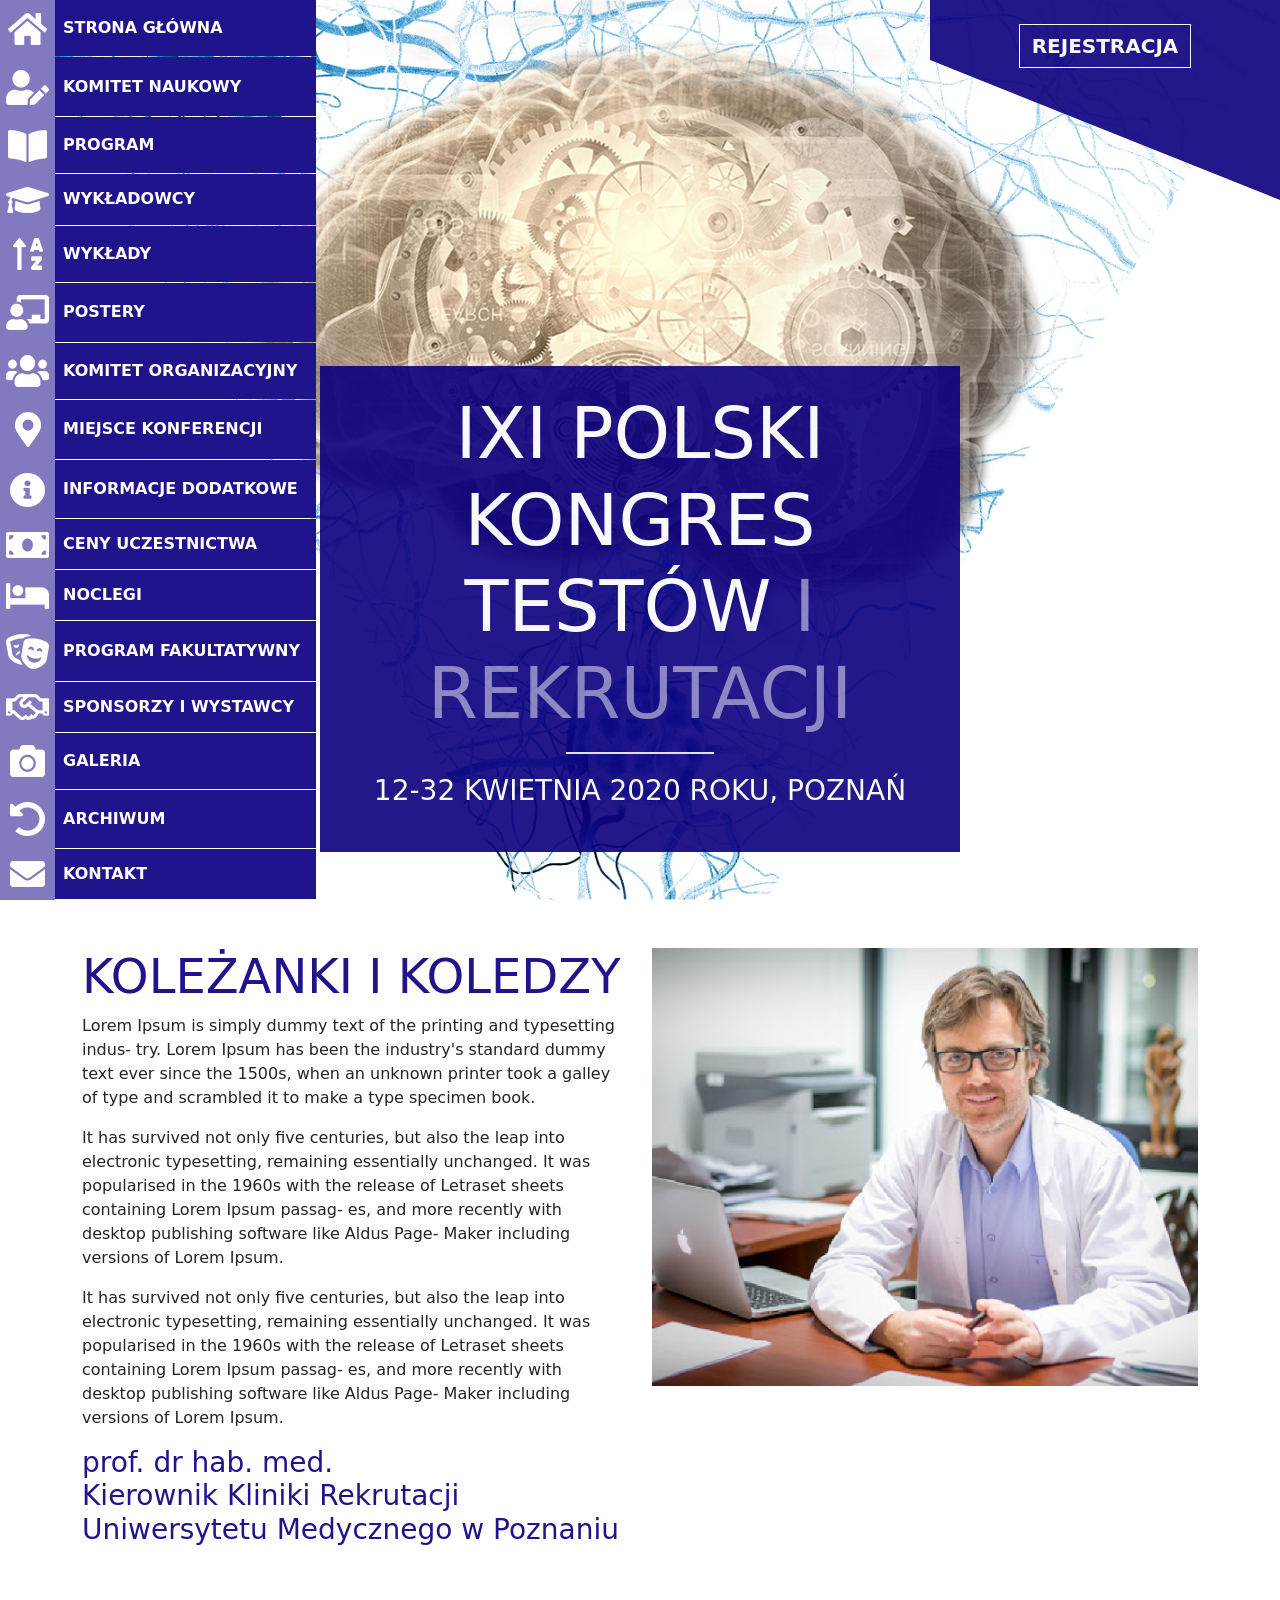
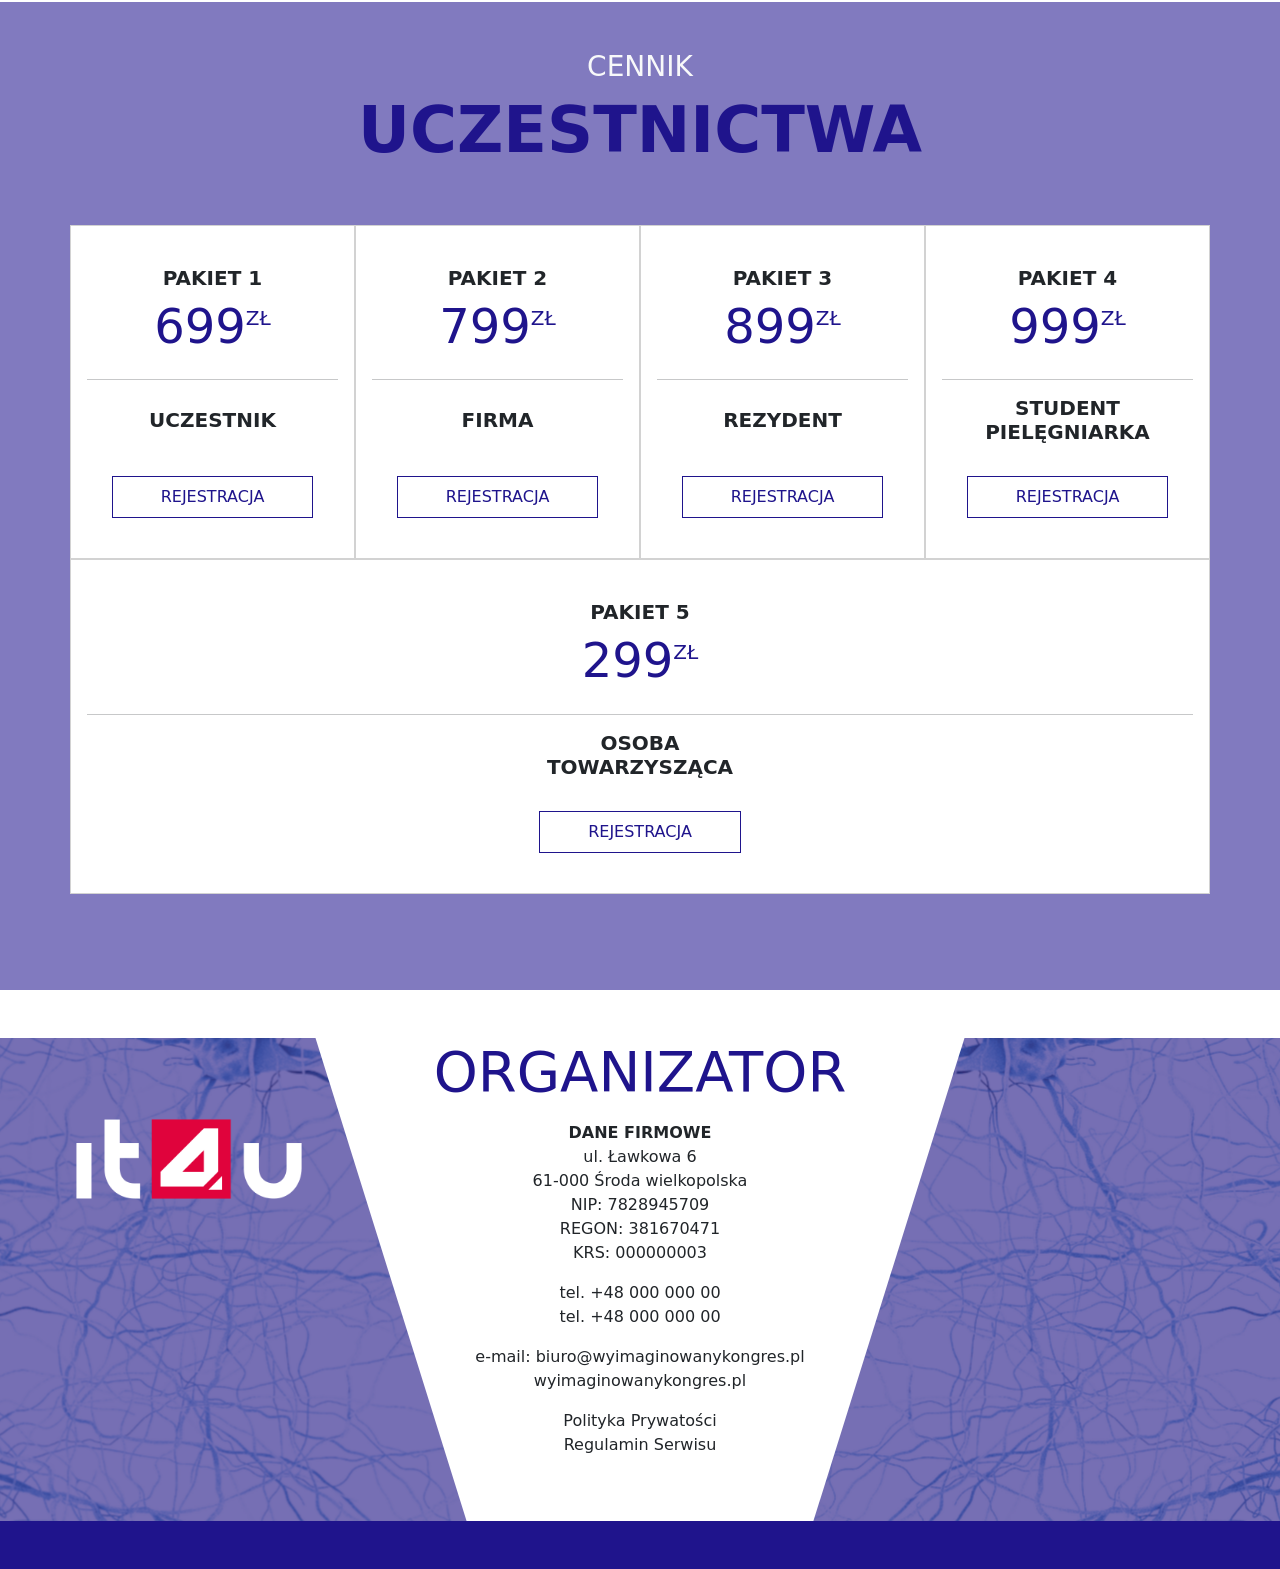
==== index.html @ a5c608f3 "Rename index file" ====
<!DOCTYPE html>
<html lang="en">

<head>
  <meta charset="UTF-8" />
  <title>Kongres Testów</title>
  <link href="https://cdn.jsdelivr.net/npm/bootstrap@5.3.2/dist/css/bootstrap.min.css" rel="stylesheet"
    integrity="sha384-T3c6CoIi6uLrA9TneNEoa7RxnatzjcDSCmG1MXxSR1GAsXEV/Dwwykc2MPK8M2HN" crossorigin="anonymous" />
  <script src="./imagesttps://cdn.jsdelivr.net/npm/bootstrap@5.3.2/dist/js/bootstrap.bundle.min.js"
    integrity="sha384-C6RzsynM9kWDrMNeT87bh95OGNyZPhcTNXj1NW7RuBCsyN/o0jlpcV8Qyq46cDfL"
    crossorigin="anonymous"></script>
  <link href="./customCss.css" rel="stylesheet" />
</head>

<body class="bg-white container-fluid p-0 m-0">
  <header class="custom-header-background position-relative min-vh-100 d-flex overflow-hidden">
    <div class="position-absolute w-100 h-100 d-flex justify-content-center">
      <img class="h-100" src="./images/header-brain-bg.png" />
    </div>
    <div class="
          position-absolute
          w-100
          h-100
          d-flex
          justify-content-center
          align-items-end
        ">
      <div class="
            custom-bg-primary-transparent
            text-center
            w-50
            p-4
            mb-5
            text-light
          ">
        <h1 class="fw-light display-2">
          IXI POLSKI KONGRES <br /><span class="fw-normal">TESTÓW <span class="opacity-50">I REKRUTACJI</span></span>
        </h1>
        <hr class="border opacity-100 w-25 ms-auto me-auto" />
        <p class="fs-3">12-32 KWIETNIA 2020 ROKU, POZNAŃ</p>
      </div>
    </div>
    <div class="
          position-absolute
          top-0
          end-0
          custom-bg-primary-transparent custom-register-section
          d-flex
          align-items-start
          justify-content-center
        ">
      <button type="button" class="btn btn-outline-light rounded-0 mt-4 fs-5">
        <b>REJESTRACJA</b>
      </button>
    </div>
    <nav class="navbar navbar-expand-lg navbar-light p-0">
      <ul class="list-group h-100">
        <button class="navbar-toggler custom-bg-secondary border-0 rounded-0" type="button" data-bs-toggle="collapse"
          style="width:55px; height:55px;" data-bs-target="#navbarNavDropdown" aria-expanded="false"
          aria-controls="collapseWidthExample">
          <span class="navbar-toggler-icon"></span>
        </button>
        <div class="collapse h-100 navbar-collapse" id="navbarNavDropdown">
          <div class=" d-flex h-100 flex-column">
            <li class="
            flex-grow-1
            p-0
            border-0
            list-group-item
            rounded-0
            bg-transparent
            d-flex
            flex-row
          ">
              <div class="
              p-1
              d-flex
              justify-content-center
              align-items-center
              custom-bg-secondary custom-nav-item-icon
            ">
                <img src="./images/home-icon.png" />
              </div>
              <div class="
              custom-nav-item
              text-white
              custom-bg-primary
              flex-grow-1
              d-flex
              align-items-center
              ps-2
              pe-3
            ">
                <strong><a class="text-decoration-none text-reset" href="#">STRONA GŁÓWNA</a></strong>
              </div>
            </li>
            <li class="
            flex-grow-1
            p-0
            border-0
            list-group-item
            rounded-0
            bg-transparent
            d-flex
            flex-row
          ">
              <div class="
              p-1
              d-flex
              justify-content-center
              align-items-center
              custom-bg-secondary custom-nav-item-icon
            ">
                <img src="./images/profile-icon.png" />
              </div>
              <div class="
              custom-nav-item
              text-white
              custom-bg-primary
              flex-grow-1
              d-flex
              align-items-center
              ps-2
              pe-3
            ">
                <strong><a class="text-decoration-none text-reset" href="#">KOMITET NAUKOWY</a></strong>
              </div>
            </li>
            <li class="
            flex-grow-1
            p-0
            border-0
            list-group-item
            rounded-0
            bg-transparent
            d-flex
            flex-row
          ">
              <div class="
              p-1
              d-flex
              justify-content-center
              align-items-center
              custom-bg-secondary custom-nav-item-icon
            ">
                <img src="./images/book-icon.png" />
              </div>
              <div class="
              custom-nav-item
              text-white
              custom-bg-primary
              flex-grow-1
              d-flex
              align-items-center
              ps-2
              pe-3
            ">
                <strong><a class="text-decoration-none text-reset" href="#">PROGRAM</a></strong>
              </div>
            </li>
            <li class="
            flex-grow-1
            p-0
            border-0
            list-group-item
            rounded-0
            bg-transparent
            d-flex
            flex-row
          ">
              <div class="
              p-1
              d-flex
              justify-content-center
              align-items-center
              custom-bg-secondary custom-nav-item-icon
            ">
                <img src="./images/education-icon.png" />
              </div>
              <div class="
              custom-nav-item
              text-white
              custom-bg-primary
              flex-grow-1
              d-flex
              align-items-center
              ps-2
              pe-3
            ">
                <strong><a class="text-decoration-none text-reset" href="#">WYKŁADOWCY</a></strong>
              </div>
            </li>
            <li class="
            flex-grow-1
            p-0
            border-0
            list-group-item
            rounded-0
            bg-transparent
            d-flex
            flex-row
          ">
              <div class="
              p-1
              d-flex
              justify-content-center
              align-items-center
              custom-bg-secondary custom-nav-item-icon
            ">
                <img src="./images/sort-icon.png" />
              </div>
              <div class="
              custom-nav-item
              text-white
              custom-bg-primary
              flex-grow-1
              d-flex
              align-items-center
              ps-2
              pe-3
            ">
                <strong><a class="text-decoration-none text-reset" href="#">WYKŁADY</a></strong>
              </div>
            </li>
            <li class="
            flex-grow-1
            p-0
            border-0
            list-group-item
            rounded-0
            bg-transparent
            d-flex
            flex-row
          ">
              <div class="
              p-1
              d-flex
              justify-content-center
              align-items-center
              custom-bg-secondary custom-nav-item-icon
            ">
                <img src="./images/chat-icon.png" />
              </div>
              <div class="
              custom-nav-item
              text-white
              custom-bg-primary
              flex-grow-1
              d-flex
              align-items-center
              ps-2
              pe-3
            ">
                <strong><a class="text-decoration-none text-reset" href="#">POSTERY</a></strong>
              </div>
            </li>
            <li class="
            flex-grow-1
            p-0
            border-0
            list-group-item
            rounded-0
            bg-transparent
            d-flex
            flex-row
          ">
              <div class="
              p-1
              d-flex
              justify-content-center
              align-items-center
              custom-bg-secondary custom-nav-item-icon
            ">
                <img src="./images/group-icon.png" />
              </div>
              <div class="
              custom-nav-item
              text-white
              custom-bg-primary
              flex-grow-1
              d-flex
              align-items-center
              ps-2
              pe-3
            ">
                <strong><a class="text-decoration-none text-reset" href="#">KOMITET ORGANIZACYJNY</a></strong>
              </div>
            </li>
            <li class="
            flex-grow-1
            p-0
            border-0
            list-group-item
            rounded-0
            bg-transparent
            d-flex
            flex-row
          ">
              <div class="
              p-1
              d-flex
              justify-content-center
              align-items-center
              custom-bg-secondary custom-nav-item-icon
            ">
                <img src="./images/location-icon.png" />
              </div>
              <div class="
              custom-nav-item
              text-white
              custom-bg-primary
              flex-grow-1
              d-flex
              align-items-center
              ps-2
              pe-3
            ">
                <strong><a class="text-decoration-none text-reset" href="#">MIEJSCE KONFERENCJI</a></strong>
              </div>
            </li>
            <li class="
            flex-grow-1
            p-0
            border-0
            list-group-item
            rounded-0
            bg-transparent
            d-flex
            flex-row
          ">
              <div class="
              p-1
              d-flex
              justify-content-center
              align-items-center
              custom-bg-secondary custom-nav-item-icon
            ">
                <img src="./images/info-icon.png" />
              </div>
              <div class="
              custom-nav-item
              text-white
              custom-bg-primary
              flex-grow-1
              d-flex
              align-items-center
              ps-2
              pe-3
            ">
                <strong><a class="text-decoration-none text-reset" href="#">INFORMACJE DODATKOWE</a></strong>
              </div>
            </li>
            <li class="
            flex-grow-1
            p-0
            border-0
            list-group-item
            rounded-0
            bg-transparent
            d-flex
            flex-row
          ">
              <div class="
              p-1
              d-flex
              justify-content-center
              align-items-center
              custom-bg-secondary custom-nav-item-icon
            ">
                <img src="./images/money-icon.png" />
              </div>
              <div class="
              custom-nav-item
              text-white
              custom-bg-primary
              flex-grow-1
              d-flex
              align-items-center
              ps-2
              pe-3
            ">
                <strong><a class="text-decoration-none text-reset" href="#">CENY UCZESTNICTWA</a></strong>
              </div>
            </li>
            <li class="
            flex-grow-1
            p-0
            border-0
            list-group-item
            rounded-0
            bg-transparent
            d-flex
            flex-row
          ">
              <div class="
              p-1
              d-flex
              justify-content-center
              align-items-center
              custom-bg-secondary custom-nav-item-icon
            ">
                <img src="./images/hotel-icon.png" />
              </div>
              <div class="
              custom-nav-item
              text-white
              custom-bg-primary
              flex-grow-1
              d-flex
              align-items-center
              ps-2
              pe-3
            ">
                <strong><a class="text-decoration-none text-reset" href="#">NOCLEGI</a></strong>
              </div>
            </li>
            <li class="
            flex-grow-1
            p-0
            border-0
            list-group-item
            rounded-0
            bg-transparent
            d-flex
            flex-row
          ">
              <div class="
              p-1
              d-flex
              justify-content-center
              align-items-center
              custom-bg-secondary custom-nav-item-icon
            ">
                <img src="./images/theater-icon.png" />
              </div>
              <div class="
              custom-nav-item
              text-white
              custom-bg-primary
              flex-grow-1
              d-flex
              align-items-center
              ps-2
              pe-3
            ">
                <strong><a class="text-decoration-none text-reset" href="#">PROGRAM FAKULTATYWNY</a></strong>
              </div>
            </li>
            <li class="
            flex-grow-1
            p-0
            border-0
            list-group-item
            rounded-0
            bg-transparent
            d-flex
            flex-row
          ">
              <div class="
              p-1
              d-flex
              justify-content-center
              align-items-center
              custom-bg-secondary custom-nav-item-icon
            ">
                <img src="./images/shake-icon.png" />
              </div>
              <div class="
              custom-nav-item
              text-white
              custom-bg-primary
              flex-grow-1
              d-flex
              align-items-center
              ps-2
              pe-3
            ">
                <strong><a class="text-decoration-none text-reset" href="#">SPONSORZY I WYSTAWCY</a></strong>
              </div>
            </li>
            <li class="
            flex-grow-1
            p-0
            border-0
            list-group-item
            rounded-0
            bg-transparent
            d-flex
            flex-row
          ">
              <div class="
              p-1
              d-flex
              justify-content-center
              align-items-center
              custom-bg-secondary custom-nav-item-icon
            ">
                <img src="./images/camera-icon.png" />
              </div>
              <div class="
              custom-nav-item
              text-white
              custom-bg-primary
              flex-grow-1
              d-flex
              align-items-center
              ps-2
              pe-3
            ">
                <strong><a class="text-decoration-none text-reset" href="#">GALERIA</a></strong>
              </div>
            </li>
            <li class="
            flex-grow-1
            p-0
            border-0
            list-group-item
            rounded-0
            bg-transparent
            d-flex
            flex-row
          ">
              <div class="
              p-1
              d-flex
              justify-content-center
              align-items-center
              custom-bg-secondary custom-nav-item-icon
            ">
                <img src="./images/back-icon.png" />
              </div>
              <div class="
              custom-nav-item
              text-white
              custom-bg-primary
              flex-grow-1
              d-flex
              align-items-center
              ps-2
              pe-3
            ">
                <strong><a class="text-decoration-none text-reset" href="#">ARCHIWUM</a></strong>
              </div>
            </li>
            <li class="
            flex-grow-1
            p-0
            border-0
            list-group-item
            rounded-0
            bg-transparent
            d-flex
            flex-row
          ">
              <div class="
              p-1
              d-flex
              justify-content-center
              align-items-center
              custom-bg-secondary custom-nav-item-icon
            ">
                <img src="./images/mail-icon.png" />
              </div>
              <div class="
              custom-nav-item
              text-white
              custom-bg-primary
              flex-grow-1
              d-flex
              align-items-center
              ps-2
              pe-3
            ">
                <strong><a class="text-decoration-none text-reset" href="#">KONTAKT</a></strong>
              </div>
            </li>
          </div>
        </div>
      </ul>
    </nav>
  </header>
  <div class="container mt-5">
    <div class="row">
      <diV class="col">
        <h2 class="fw-light display-5 custom-text-primary">KOLEŻANKI I KOLEDZY</h2>
        <p>
          Lorem Ipsum is simply dummy text of the printing and typesetting indus- try. Lorem Ipsum has been the
          industry's standard dummy text ever since the 1500s, when an unknown printer took a galley of type and
          scrambled it to make a type specimen book.
        </p>
        <p>
          It has survived not only five centuries, but also the leap into electronic typesetting, remaining essentially
          unchanged. It was popularised in the 1960s with the release of Letraset sheets containing Lorem Ipsum passag-
          es, and more recently with desktop publishing software like Aldus Page- Maker including versions of Lorem
          Ipsum.
        </p>
        <p>
          It has survived not only five centuries, but also the leap into electronic typesetting, remaining essentially
          unchanged. It was popularised in the 1960s with the release of Letraset sheets containing Lorem Ipsum passag-
          es, and more recently with desktop publishing software like Aldus Page- Maker including versions of Lorem
          Ipsum.
        </p>
        <h3 class="fw-light custom-text-primary">prof. dr hab. med. <br>Kierownik Kliniki Rekrutacji <br>Uniwersytetu
          Medycznego w Poznaniu</h3>
      </diV>
      <div class="col">
        <img class="w-100" src="./images/dr-image.png"></img>
      </div>
    </div>
  </div>
  <div class="mt-5 pb-5 custom-bg-secondary text-center text-light">
    <div class="pt-5">
      <h3>CENNIK</h5>
        <h3 class="custom-text-primary display-3 fw-bold text-center">UCZESTNICTWA</h3>
        <div class="container mt-5 pb-5">
          <div class="row pt-2">
            <div class="col p-0">
              <div class="card rounded-0 h-100 pb-4 pt-4">
                <div class="card-body d-flex flex-column h-100">
                  <h5 class="card-title fw-bold">PAKIET 1</h5>
                  <h5 class="card-title custom-text-primary d-flex justify-content-center"><span
                      class="display-5">699</span><span class="lh-lg">ZŁ</span></h5>
                  <hr>
                  <div class="d-flex flex-column flex-grow-1 align-items-center">
                    <h5 class="card-title fw-bold h-100 d-flex align-items-center">UCZESTNIK</h5>
                    <button type="button"
                      class="btn custom-price-register-buttom rounded-0 mt-4 pt-2 pb-2 ps-5 pe-5 fw-light">
                      <b>REJESTRACJA</b>
                    </button>
                  </div>
                </div>
              </div>
            </div>
            <div class="col p-0">
              <div class="card rounded-0 h-100 pb-4 pt-4">
                <div class="card-body d-flex flex-column h-100">
                  <h5 class="card-title fw-bold">PAKIET 2</h5>
                  <h5 class="card-title custom-text-primary d-flex justify-content-center"><span
                      class="display-5">799</span><span class="lh-lg">ZŁ</span></h5>
                  <hr>
                  <div class="d-flex flex-column flex-grow-1 align-items-center">
                    <h5 class="card-title fw-bold h-100 d-flex align-items-center">FIRMA</h5>
                    <button type="button"
                      class="btn custom-price-register-buttom rounded-0 mt-4 pt-2 pb-2 ps-5 pe-5 fw-light">
                      <b>REJESTRACJA</b>
                    </button>
                  </div>
                </div>
              </div>
            </div>
            <div class="col p-0">
              <div class="card rounded-0 h-100 pb-4 pt-4">
                <div class="card-body d-flex flex-column h-100">
                  <h5 class="card-title fw-bold">PAKIET 3</h5>
                  <h5 class="card-title custom-text-primary d-flex justify-content-center"><span
                      class="display-5">899</span><span class="lh-lg">ZŁ</span></h5>
                  <hr>
                  <div class="d-flex flex-column flex-grow-1 align-items-center">
                    <h5 class="card-title fw-bold h-100 d-flex align-items-center">REZYDENT</h5>
                    <button type="button"
                      class="btn custom-price-register-buttom rounded-0 mt-4 pt-2 pb-2 ps-5 pe-5 fw-light">
                      <b>REJESTRACJA</b>
                    </button>
                  </div>
                </div>
              </div>
            </div>
            <div class="col p-0">
              <div class="card rounded-0 h-100 pb-4 pt-4">
                <div class="card-body d-flex flex-column h-100">
                  <h5 class="card-title fw-bold">PAKIET 4</h5>
                  <h5 class="card-title custom-text-primary d-flex justify-content-center"><span
                      class="display-5">999</span><span class="lh-lg">ZŁ</span></h5>
                  <hr>
                  <div class="d-flex flex-column flex-grow-1 align-items-center">
                    <h5 class="card-title fw-bold h-100 d-flex align-items-center">STUDENT<br>PIELĘGNIARKA</h5>
                    <button type="button"
                      class="btn custom-price-register-buttom rounded-0 mt-4 pt-2 pb-2 ps-5 pe-5 fw-light">
                      <b>REJESTRACJA</b>
                    </button>
                  </div>
                </div>
              </div>
            </div>
            <div class="col p-0">
              <div class="card rounded-0 h-100 pb-4 pt-4">
                <div class="card-body d-flex flex-column h-100">
                  <h5 class="card-title fw-bold">PAKIET 5</h5>
                  <h5 class="card-title custom-text-primary d-flex justify-content-center"><span
                      class="display-5">299</span><span class="lh-lg">ZŁ</span></h5>
                  <hr>
                  <div class="d-flex flex-column flex-grow-1 align-items-center">
                    <h5 class="card-title fw-bold h-100 d-flex align-items-center">OSOBA<br>TOWARZYSZĄCA</h5>
                    <button type="button"
                      class="btn custom-price-register-buttom rounded-0 mt-4 pt-2 pb-2 ps-5 pe-5 fw-light">
                      <b>REJESTRACJA</b>
                    </button>
                  </div>
                </div>
              </div>
            </div>
          </div>
        </div>
    </div>
  </div>
  <footer class="custom-footer-background mt-5 overflow-hidden">
    <div class="row custom-bg-secondary-transparent">
      <div class="col-2 col-md-3">
        <div class="h-50 d-flex justify-content-end">
          <img class="align-self-center w-75" src="./images/footer_logo.png" />
        </div>
      </div>
      <div
        class="col-8 col-md-6 d-flex flex-column text-center align-items-center bg-white custom-footer-clipped-bg pb-5">
        <div class="container w-75">
          <h3 class="custom-text-primary fw-normal display-4 pb-2">ORGANIZATOR</h3>
          <p>
            <strong>DANE FIRMOWE</strong><br>ul. Ławkowa 6<br>61-000 Środa wielkopolska<br>NIP: 7828945709<br>REGON:
            381670471<br>KRS:
            000000003
          </p>
          <p>
            <a class="text-decoration-none text-reset" href="tel:+48 000 000 00">tel. +48 000 000 00</a><br><a
              class="text-decoration-none text-reset" href="tel:+48 000 000 00">tel. +48 000 000 00</a>
          </p>
          <p>
            e-mail: <a class="text-decoration-none text-reset"
              href="mailto:biuro@wyimaginowanykongres.pl">biuro@wyimaginowanykongres.pl</a><br><a
              class="text-decoration-none text-reset" href="mailto:wyimaginowanykongres.pl">wyimaginowanykongres.pl</a>
          </p>
          <p>
            <a class="text-decoration-none text-reset" href="#">Polityka Prywatości</a><br><a
              class="text-decoration-none text-reset" href="#">Regulamin Serwisu</a>
          </p>
        </div>
      </div>
    </div>
    <div class="custom-bg-primary pt-5"></div>

  </footer>
</body>

</html>
---- customCss.css ----
.custom-bg-primary {
  background-color: #1f148c;
}

.custom-bg-primary-transparent {
  background-color: #0d007ee7;
}

.custom-bg-secondary {
  background-color: #817abf;
}

.custom-bg-secondary-transparent {
  background-color: rgba(60, 50, 148, 0.699)
}

.custom-header-background {
  background: url(./images/header-background.png) no-repeat 15% / cover;
}

.custom-footer-background {
  background: url(./images/footer_bg.png) center, #0d007ee7;
}

.custom-text-primary {
  color: #1f148c;
}

.custom-text-secondary {
  color: #817abf;
}

.custom-nav-item {
  margin-bottom: 1px;
}

.custom-nav-item-icon {
  width: 55px;
}

.custom-register-section {
  height: 200px;
  width: 350px;
  clip-path: polygon(0 0, 100% 0, 100% 100%, 0 30%);
}

.custom-price-register-buttom {
  border: 1px solid #1f148c;
  color: #1f148c;
}

.custom-price-register-buttom:hover {
  background-color: #1f148c;
  color: white;
}

.custom-footer-clipped-bg {
  clip-path: polygon(0% -1%, 100% -1%, 65% 150%, 35% 150%);
}
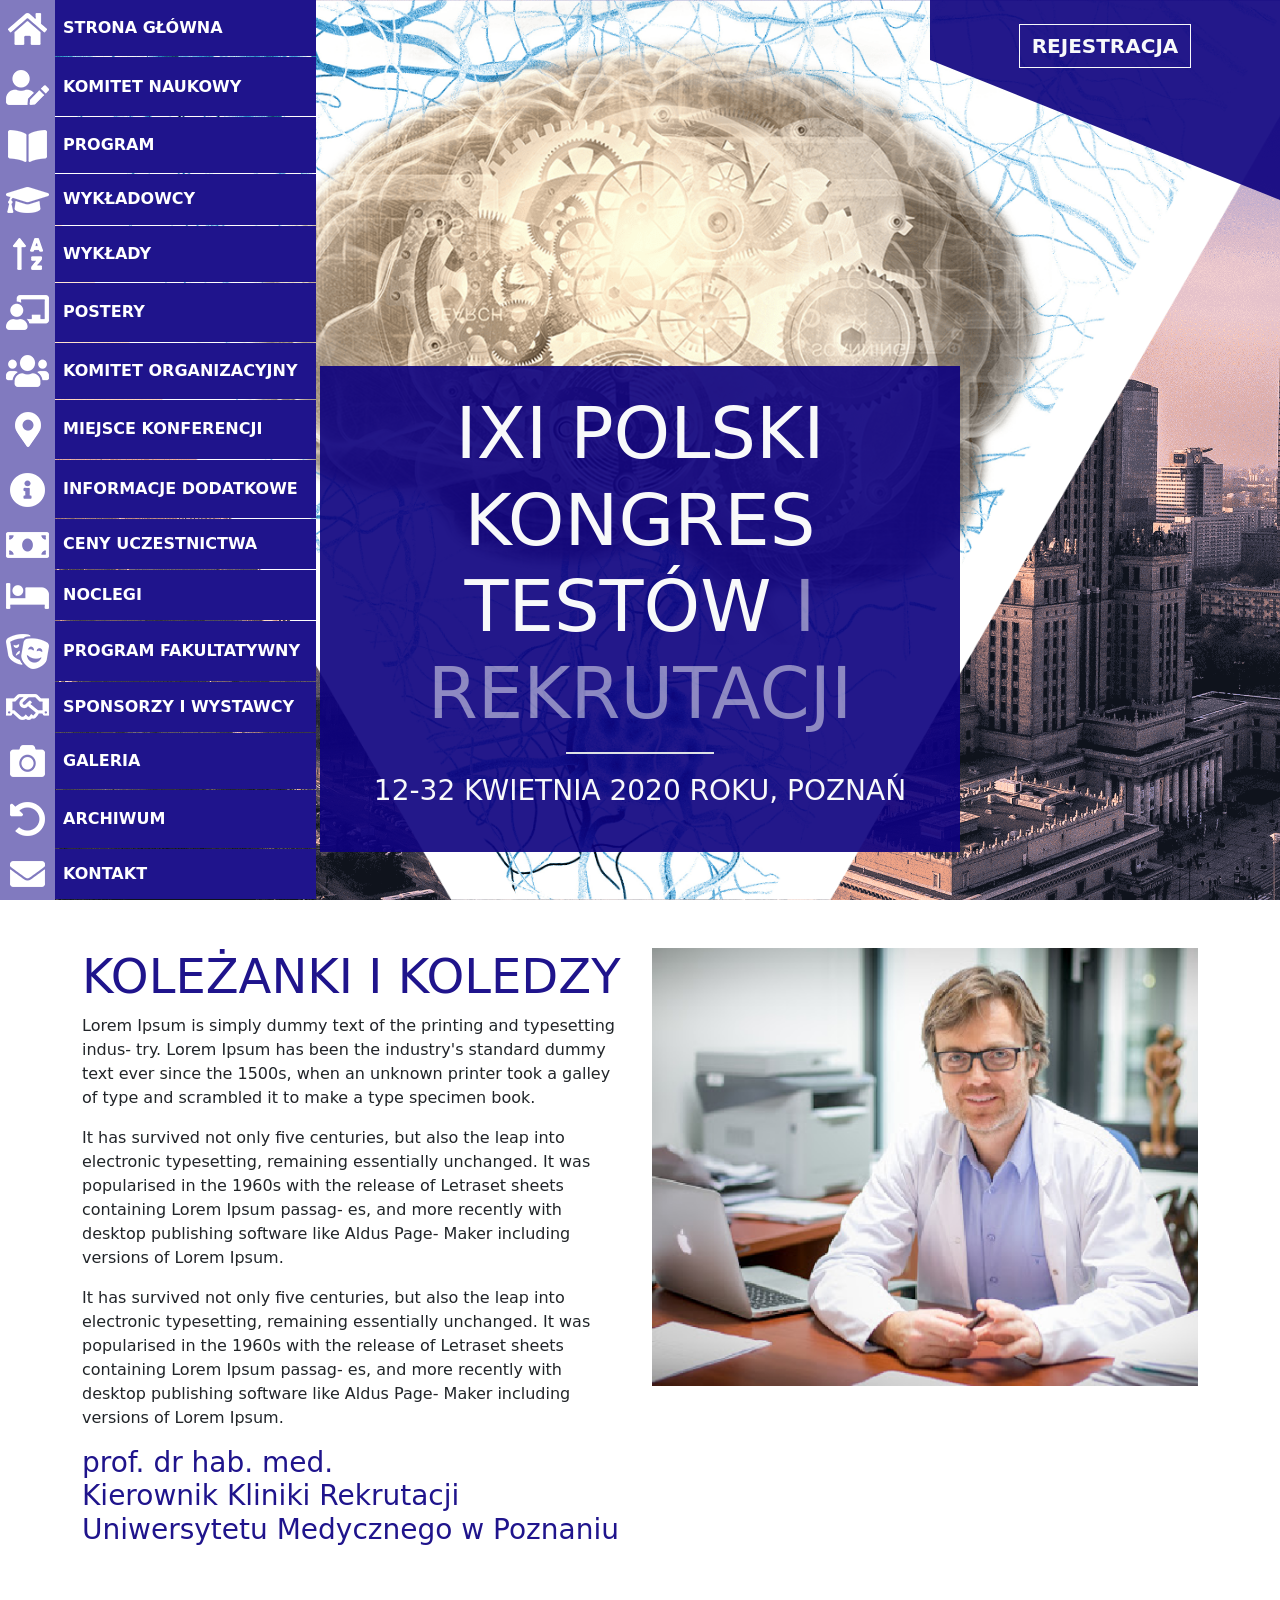
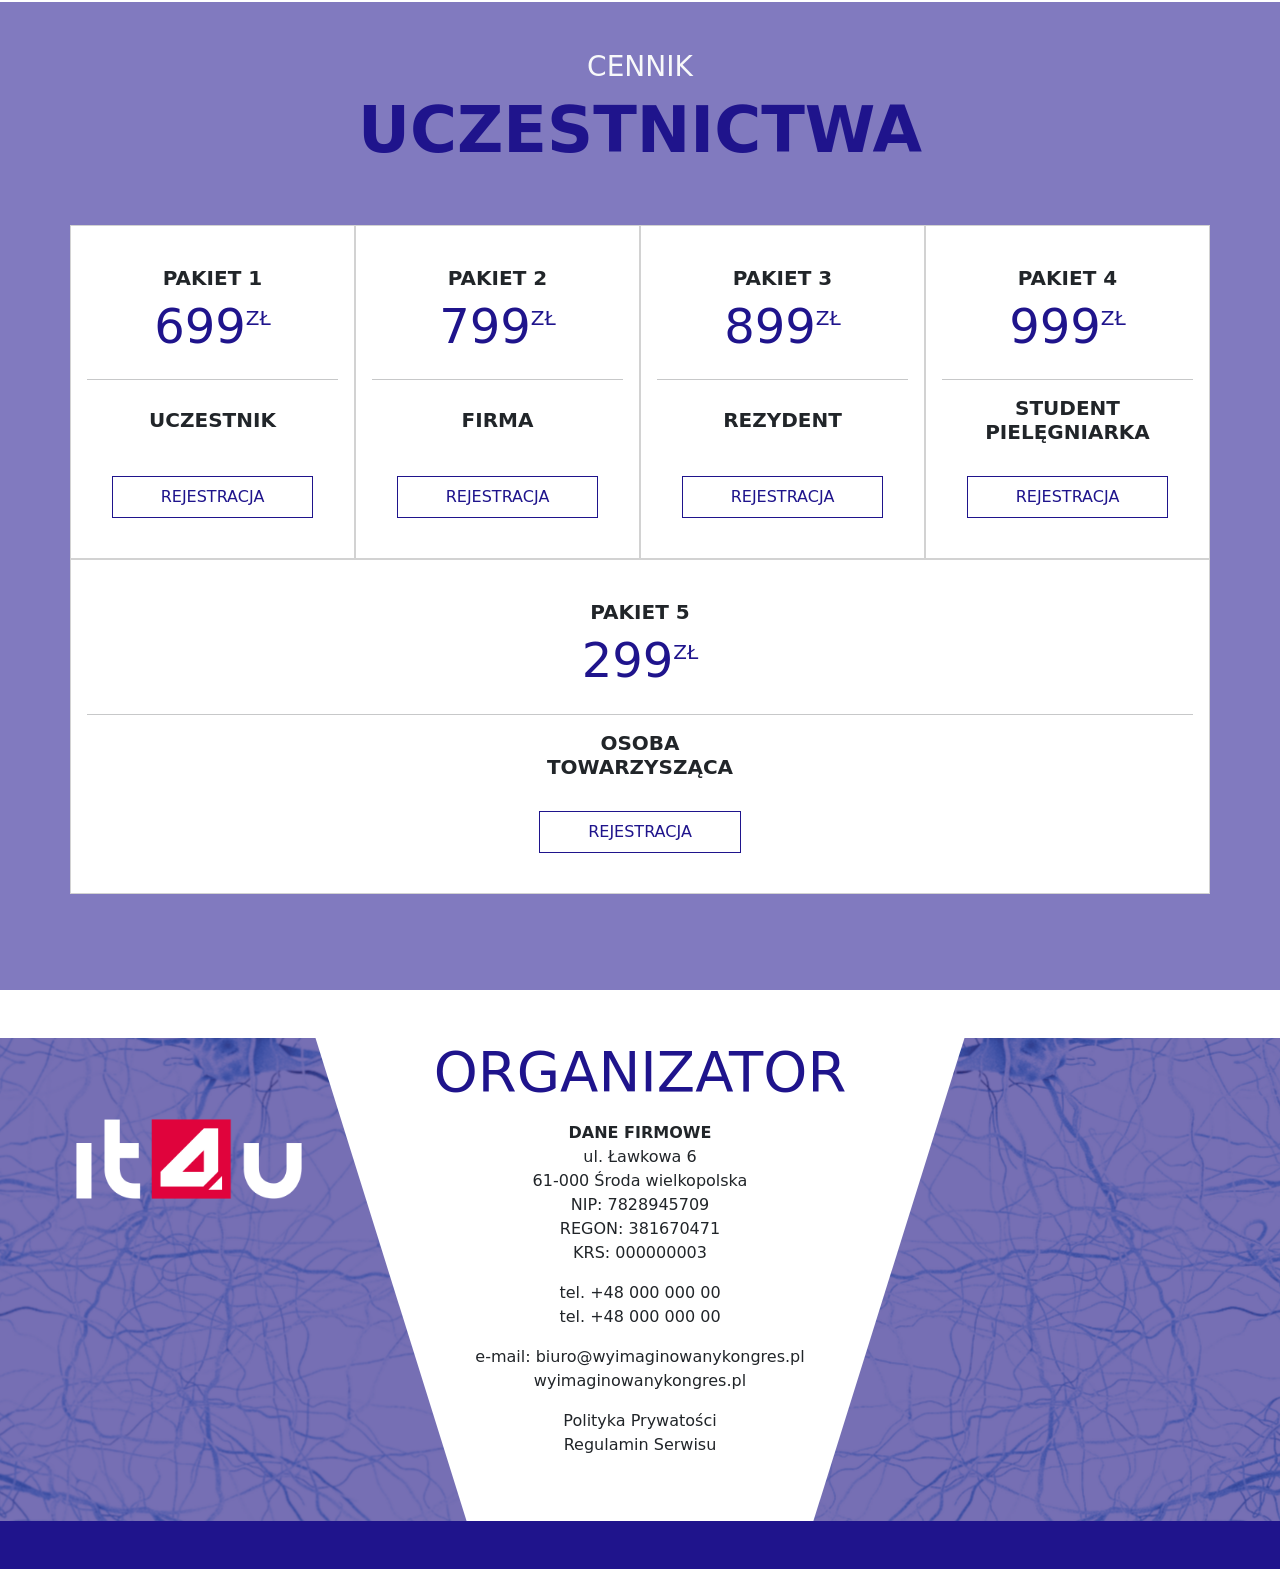
==== commit bcabf475: "Optimize images" ====
--- a/index.html
+++ b/index.html
@@ -6,7 +6,7 @@
   <title>Kongres Testów</title>
   <link href="https://cdn.jsdelivr.net/npm/bootstrap@5.3.2/dist/css/bootstrap.min.css" rel="stylesheet"
     integrity="sha384-T3c6CoIi6uLrA9TneNEoa7RxnatzjcDSCmG1MXxSR1GAsXEV/Dwwykc2MPK8M2HN" crossorigin="anonymous" />
-  <script src="./imagesttps://cdn.jsdelivr.net/npm/bootstrap@5.3.2/dist/js/bootstrap.bundle.min.js"
+  <script src="https://cdn.jsdelivr.net/npm/bootstrap@5.3.2/dist/js/bootstrap.bundle.min.js"
     integrity="sha384-C6RzsynM9kWDrMNeT87bh95OGNyZPhcTNXj1NW7RuBCsyN/o0jlpcV8Qyq46cDfL"
     crossorigin="anonymous"></script>
   <link href="./customCss.css" rel="stylesheet" />
@@ -15,7 +15,7 @@
 <body class="bg-white container-fluid p-0 m-0">
   <header class="custom-header-background position-relative min-vh-100 d-flex overflow-hidden">
     <div class="position-absolute w-100 h-100 d-flex justify-content-center">
-      <img class="h-100" src="./images/header-brain-bg.png" />
+      <img class="h-100  " src="./images/header-brain-bg-min.png" />
     </div>
     <div class="
           position-absolute
@@ -32,6 +32,7 @@
             p-4
             mb-5
             text-light
+            
           ">
         <h1 class="fw-light display-2">
           IXI POLSKI KONGRES <br /><span class="fw-normal">TESTÓW <span class="opacity-50">I REKRUTACJI</span></span>
@@ -48,6 +49,7 @@
           d-flex
           align-items-start
           justify-content-center
+          
         ">
       <button type="button" class="btn btn-outline-light rounded-0 mt-4 fs-5">
         <b>REJESTRACJA</b>
@@ -60,7 +62,7 @@
           aria-controls="collapseWidthExample">
           <span class="navbar-toggler-icon"></span>
         </button>
-        <div class="collapse h-100 navbar-collapse" id="navbarNavDropdown">
+        <div class="collapse h-100 navbar-collapse custom-navbar-collapse" id="navbarNavDropdown">
           <div class=" d-flex h-100 flex-column">
             <li class="
             flex-grow-1
@@ -81,18 +83,19 @@
             ">
                 <img src="./images/home-icon.png" />
               </div>
-              <div class="
-              custom-nav-item
-              text-white
-              custom-bg-primary
-              flex-grow-1
-              d-flex
-              align-items-center
-              ps-2
-              pe-3
-            ">
-                <strong><a class="text-decoration-none text-reset" href="#">STRONA GŁÓWNA</a></strong>
-              </div>
+              <a class="
+              custom-nav-item
+              text-white
+              custom-bg-primary
+              flex-grow-1
+              d-flex
+              align-items-center
+              ps-2
+              pe-3
+              text-decoration-none
+            " href="#">
+                <strong>STRONA GŁÓWNA</strong>
+              </a>
             </li>
             <li class="
             flex-grow-1
@@ -113,18 +116,19 @@
             ">
                 <img src="./images/profile-icon.png" />
               </div>
-              <div class="
-              custom-nav-item
-              text-white
-              custom-bg-primary
-              flex-grow-1
-              d-flex
-              align-items-center
-              ps-2
-              pe-3
-            ">
-                <strong><a class="text-decoration-none text-reset" href="#">KOMITET NAUKOWY</a></strong>
-              </div>
+              <a class="
+              custom-nav-item
+              text-white
+              custom-bg-primary
+              flex-grow-1
+              d-flex
+              align-items-center
+              ps-2
+              pe-3
+              text-decoration-none
+              " href="#">
+                <strong>KOMITET NAUKOWY</strong>
+              </a>
             </li>
             <li class="
             flex-grow-1
@@ -145,18 +149,19 @@
             ">
                 <img src="./images/book-icon.png" />
               </div>
-              <div class="
-              custom-nav-item
-              text-white
-              custom-bg-primary
-              flex-grow-1
-              d-flex
-              align-items-center
-              ps-2
-              pe-3
-            ">
-                <strong><a class="text-decoration-none text-reset" href="#">PROGRAM</a></strong>
-              </div>
+              <a class="
+              custom-nav-item
+              text-white
+              custom-bg-primary
+              flex-grow-1
+              d-flex
+              align-items-center
+              ps-2
+              pe-3
+              text-decoration-none
+            " href="#">
+                <strong>PROGRAM</strong>
+              </a>
             </li>
             <li class="
             flex-grow-1
@@ -177,18 +182,19 @@
             ">
                 <img src="./images/education-icon.png" />
               </div>
-              <div class="
-              custom-nav-item
-              text-white
-              custom-bg-primary
-              flex-grow-1
-              d-flex
-              align-items-center
-              ps-2
-              pe-3
-            ">
-                <strong><a class="text-decoration-none text-reset" href="#">WYKŁADOWCY</a></strong>
-              </div>
+              <a class="
+              custom-nav-item
+              text-white
+              custom-bg-primary
+              flex-grow-1
+              d-flex
+              align-items-center
+              ps-2
+              pe-3
+              text-decoration-none
+            " href="#">
+                <strong>WYKŁADOWCY</strong>
+              </a>
             </li>
             <li class="
             flex-grow-1
@@ -209,18 +215,19 @@
             ">
                 <img src="./images/sort-icon.png" />
               </div>
-              <div class="
-              custom-nav-item
-              text-white
-              custom-bg-primary
-              flex-grow-1
-              d-flex
-              align-items-center
-              ps-2
-              pe-3
-            ">
-                <strong><a class="text-decoration-none text-reset" href="#">WYKŁADY</a></strong>
-              </div>
+              <a class="
+              custom-nav-item
+              text-white
+              custom-bg-primary
+              flex-grow-1
+              d-flex
+              align-items-center
+              ps-2
+              pe-3
+              text-decoration-none
+            " href="#">
+                <strong>WYKŁADY</strong>
+              </a>
             </li>
             <li class="
             flex-grow-1
@@ -241,18 +248,19 @@
             ">
                 <img src="./images/chat-icon.png" />
               </div>
-              <div class="
-              custom-nav-item
-              text-white
-              custom-bg-primary
-              flex-grow-1
-              d-flex
-              align-items-center
-              ps-2
-              pe-3
-            ">
-                <strong><a class="text-decoration-none text-reset" href="#">POSTERY</a></strong>
-              </div>
+              <a class="
+              custom-nav-item
+              text-white
+              custom-bg-primary
+              flex-grow-1
+              d-flex
+              align-items-center
+              ps-2
+              pe-3
+              text-decoration-none
+            " href="#">
+                <strong>POSTERY</strong>
+              </a>
             </li>
             <li class="
             flex-grow-1
@@ -273,18 +281,19 @@
             ">
                 <img src="./images/group-icon.png" />
               </div>
-              <div class="
-              custom-nav-item
-              text-white
-              custom-bg-primary
-              flex-grow-1
-              d-flex
-              align-items-center
-              ps-2
-              pe-3
-            ">
-                <strong><a class="text-decoration-none text-reset" href="#">KOMITET ORGANIZACYJNY</a></strong>
-              </div>
+              <a class="
+              custom-nav-item
+              text-white
+              custom-bg-primary
+              flex-grow-1
+              d-flex
+              align-items-center
+              ps-2
+              pe-3
+              text-decoration-none
+            " href="#">
+                <strong>KOMITET ORGANIZACYJNY</strong>
+              </a>
             </li>
             <li class="
             flex-grow-1
@@ -305,18 +314,19 @@
             ">
                 <img src="./images/location-icon.png" />
               </div>
-              <div class="
-              custom-nav-item
-              text-white
-              custom-bg-primary
-              flex-grow-1
-              d-flex
-              align-items-center
-              ps-2
-              pe-3
-            ">
-                <strong><a class="text-decoration-none text-reset" href="#">MIEJSCE KONFERENCJI</a></strong>
-              </div>
+              <a class="
+              custom-nav-item
+              text-white
+              custom-bg-primary
+              flex-grow-1
+              d-flex
+              align-items-center
+              ps-2
+              pe-3
+              text-decoration-none
+            " href="#">
+                <strong>MIEJSCE KONFERENCJI</strong>
+              </a>
             </li>
             <li class="
             flex-grow-1
@@ -337,18 +347,19 @@
             ">
                 <img src="./images/info-icon.png" />
               </div>
-              <div class="
-              custom-nav-item
-              text-white
-              custom-bg-primary
-              flex-grow-1
-              d-flex
-              align-items-center
-              ps-2
-              pe-3
-            ">
-                <strong><a class="text-decoration-none text-reset" href="#">INFORMACJE DODATKOWE</a></strong>
-              </div>
+              <a class="
+              custom-nav-item
+              text-white
+              custom-bg-primary
+              flex-grow-1
+              d-flex
+              align-items-center
+              ps-2
+              pe-3
+              text-decoration-none
+            " href="#">
+                <strong>INFORMACJE DODATKOWE</strong>
+              </a>
             </li>
             <li class="
             flex-grow-1
@@ -369,18 +380,19 @@
             ">
                 <img src="./images/money-icon.png" />
               </div>
-              <div class="
-              custom-nav-item
-              text-white
-              custom-bg-primary
-              flex-grow-1
-              d-flex
-              align-items-center
-              ps-2
-              pe-3
-            ">
-                <strong><a class="text-decoration-none text-reset" href="#">CENY UCZESTNICTWA</a></strong>
-              </div>
+              <a class="
+              custom-nav-item
+              text-white
+              custom-bg-primary
+              flex-grow-1
+              d-flex
+              align-items-center
+              ps-2
+              pe-3
+              text-decoration-none
+            " href="#">
+                <strong>CENY UCZESTNICTWA</strong>
+              </a>
             </li>
             <li class="
             flex-grow-1
@@ -401,18 +413,19 @@
             ">
                 <img src="./images/hotel-icon.png" />
               </div>
-              <div class="
-              custom-nav-item
-              text-white
-              custom-bg-primary
-              flex-grow-1
-              d-flex
-              align-items-center
-              ps-2
-              pe-3
-            ">
-                <strong><a class="text-decoration-none text-reset" href="#">NOCLEGI</a></strong>
-              </div>
+              <a class="
+              custom-nav-item
+              text-white
+              custom-bg-primary
+              flex-grow-1
+              d-flex
+              align-items-center
+              ps-2
+              pe-3
+              text-decoration-none
+            " href="#">
+                <strong>NOCLEGI</strong>
+              </a>
             </li>
             <li class="
             flex-grow-1
@@ -433,18 +446,19 @@
             ">
                 <img src="./images/theater-icon.png" />
               </div>
-              <div class="
-              custom-nav-item
-              text-white
-              custom-bg-primary
-              flex-grow-1
-              d-flex
-              align-items-center
-              ps-2
-              pe-3
-            ">
-                <strong><a class="text-decoration-none text-reset" href="#">PROGRAM FAKULTATYWNY</a></strong>
-              </div>
+              <a class="
+              custom-nav-item
+              text-white
+              custom-bg-primary
+              flex-grow-1
+              d-flex
+              align-items-center
+              ps-2
+              pe-3
+              text-decoration-none
+            " href="#">
+                <strong>PROGRAM FAKULTATYWNY</strong>
+              </a>
             </li>
             <li class="
             flex-grow-1
@@ -465,18 +479,19 @@
             ">
                 <img src="./images/shake-icon.png" />
               </div>
-              <div class="
-              custom-nav-item
-              text-white
-              custom-bg-primary
-              flex-grow-1
-              d-flex
-              align-items-center
-              ps-2
-              pe-3
-            ">
-                <strong><a class="text-decoration-none text-reset" href="#">SPONSORZY I WYSTAWCY</a></strong>
-              </div>
+              <a class="
+              custom-nav-item
+              text-white
+              custom-bg-primary
+              flex-grow-1
+              d-flex
+              align-items-center
+              ps-2
+              pe-3
+              text-decoration-none
+            " href="#">
+                <strong>SPONSORZY I WYSTAWCY</strong>
+              </a>
             </li>
             <li class="
             flex-grow-1
@@ -497,18 +512,19 @@
             ">
                 <img src="./images/camera-icon.png" />
               </div>
-              <div class="
-              custom-nav-item
-              text-white
-              custom-bg-primary
-              flex-grow-1
-              d-flex
-              align-items-center
-              ps-2
-              pe-3
-            ">
-                <strong><a class="text-decoration-none text-reset" href="#">GALERIA</a></strong>
-              </div>
+              <a class="
+              custom-nav-item
+              text-white
+              custom-bg-primary
+              flex-grow-1
+              d-flex
+              align-items-center
+              ps-2
+              pe-3
+              text-decoration-none
+            " href="#">
+                <strong>GALERIA</strong>
+              </a>
             </li>
             <li class="
             flex-grow-1
@@ -529,18 +545,19 @@
             ">
                 <img src="./images/back-icon.png" />
               </div>
-              <div class="
-              custom-nav-item
-              text-white
-              custom-bg-primary
-              flex-grow-1
-              d-flex
-              align-items-center
-              ps-2
-              pe-3
-            ">
-                <strong><a class="text-decoration-none text-reset" href="#">ARCHIWUM</a></strong>
-              </div>
+              <a class="
+              custom-nav-item
+              text-white
+              custom-bg-primary
+              flex-grow-1
+              d-flex
+              align-items-center
+              ps-2
+              pe-3
+              text-decoration-none
+            " href="#">
+                <strong>ARCHIWUM</strong>
+              </a>
             </li>
             <li class="
             flex-grow-1
@@ -561,18 +578,19 @@
             ">
                 <img src="./images/mail-icon.png" />
               </div>
-              <div class="
-              custom-nav-item
-              text-white
-              custom-bg-primary
-              flex-grow-1
-              d-flex
-              align-items-center
-              ps-2
-              pe-3
-            ">
-                <strong><a class="text-decoration-none text-reset" href="#">KONTAKT</a></strong>
-              </div>
+              <a class="
+              custom-nav-item
+              text-white
+              custom-bg-primary
+              flex-grow-1
+              d-flex
+              align-items-center
+              ps-2
+              pe-3
+              text-decoration-none
+            " href="#">
+                <strong>KONTAKT</strong>
+              </a>
             </li>
           </div>
         </div>
@@ -581,7 +599,7 @@
   </header>
   <div class="container mt-5">
     <div class="row">
-      <diV class="col">
+      <diV class="col custom-fade-in-left">
         <h2 class="fw-light display-5 custom-text-primary">KOLEŻANKI I KOLEDZY</h2>
         <p>
           Lorem Ipsum is simply dummy text of the printing and typesetting indus- try. Lorem Ipsum has been the
@@ -603,7 +621,7 @@
         <h3 class="fw-light custom-text-primary">prof. dr hab. med. <br>Kierownik Kliniki Rekrutacji <br>Uniwersytetu
           Medycznego w Poznaniu</h3>
       </diV>
-      <div class="col">
+      <div class="col custom-fade-in-right">
         <img class="w-100" src="./images/dr-image.png"></img>
       </div>
     </div>
@@ -729,8 +747,7 @@
               class="text-decoration-none text-reset" href="mailto:wyimaginowanykongres.pl">wyimaginowanykongres.pl</a>
           </p>
           <p>
-            <a class="text-decoration-none text-reset" href="#">Polityka Prywatości</a><br><a
-              class="text-decoration-none text-reset" href="#">Regulamin Serwisu</a>
+            Polityka Prywatości<br><a class="text-decoration-none text-reset" href="#">Regulamin Serwisu</a>
           </p>
         </div>
       </div>
--- a/customCss.css
+++ b/customCss.css
@@ -15,11 +15,11 @@
 }
 
 .custom-header-background {
-  background: url(./images/header-background.png) no-repeat 15% / cover;
+  background: url(./images/header-background-min.png) no-repeat 15% / cover;
 }
 
 .custom-footer-background {
-  background: url(./images/footer_bg.png) center, #0d007ee7;
+  background: url(./images/footer-bg-min.png) center, #0d007ee7;
 }
 
 .custom-text-primary {
@@ -34,8 +34,17 @@
   margin-bottom: 1px;
 }
 
+.custom-nav-item:hover {
+  transition: all 1s;
+  background-color: #817abf;
+}
+
 .custom-nav-item-icon {
   width: 55px;
+}
+
+.custom-navbar-collapse {
+  transition: 0s;
 }
 
 .custom-register-section {
@@ -56,4 +65,115 @@
 
 .custom-footer-clipped-bg {
   clip-path: polygon(0% -1%, 100% -1%, 65% 150%, 35% 150%);
+}
+
+.custom-fade-in-left {
+  animation: fadeInLeft 1s;
+  -moz-animation: fadeInLeft 1s;
+  -webkit-animation: fadeInLeft 1s;
+  -o-animation: fadeInLeft 1s;
+}
+
+.custom-fade-in-right {
+  animation: fadeInRight 1s;
+  -moz-animation: fadeInRight 1s;
+  -webkit-animation: fadeInRight 1s;
+  -o-animation: fadeInRight 1s;
+}
+
+@keyframes fadeInLeft {
+  0% {
+    opacity: 0;
+    transform: translateX(-100px);
+  }
+
+  100% {
+    opacity: 1;
+    transform: translateX(0);
+  }
+}
+
+@-moz-keyframes fadeInLeft {
+  0% {
+    opacity: 0;
+    transform: translateX(-100px);
+  }
+
+  100% {
+    opacity: 1;
+    transform: translateX(0);
+  }
+}
+
+@-webkit-keyframes fadeInLeft {
+  0% {
+    opacity: 0;
+    transform: translateX(-100px);
+  }
+
+  100% {
+    opacity: 1;
+    transform: translateX(0);
+  }
+}
+
+@-o-keyframes fadeInLeft {
+  0% {
+    opacity: 0;
+    transform: translateX(-100px);
+  }
+
+  100% {
+    opacity: 1;
+    transform: translateX(0);
+  }
+}
+
+
+@keyframes fadeInRight {
+  0% {
+    opacity: 0;
+    transform: translateX(100px);
+  }
+
+  100% {
+    opacity: 1;
+    transform: translateX(0);
+  }
+}
+
+@-moz-keyframes fadeInRight {
+  0% {
+    opacity: 0;
+    transform: translateX(100px);
+  }
+
+  100% {
+    opacity: 1;
+    transform: translateX(0);
+  }
+}
+
+@-webkit-keyframes fadeInRight {
+  0% {
+    opacity: 0;
+    transform: translateX(100px);
+  }
+
+  100% {
+    opacity: 1;
+    transform: translateX(0);
+  }
+}
+
+@-o-keyframes fadeInRight {
+  0% {
+    opacity: 0;
+    transform: translateX(100px);
+  }
+
+  100% {
+    opacity: 1;
+    transform: translateX(0);
+  }
 }
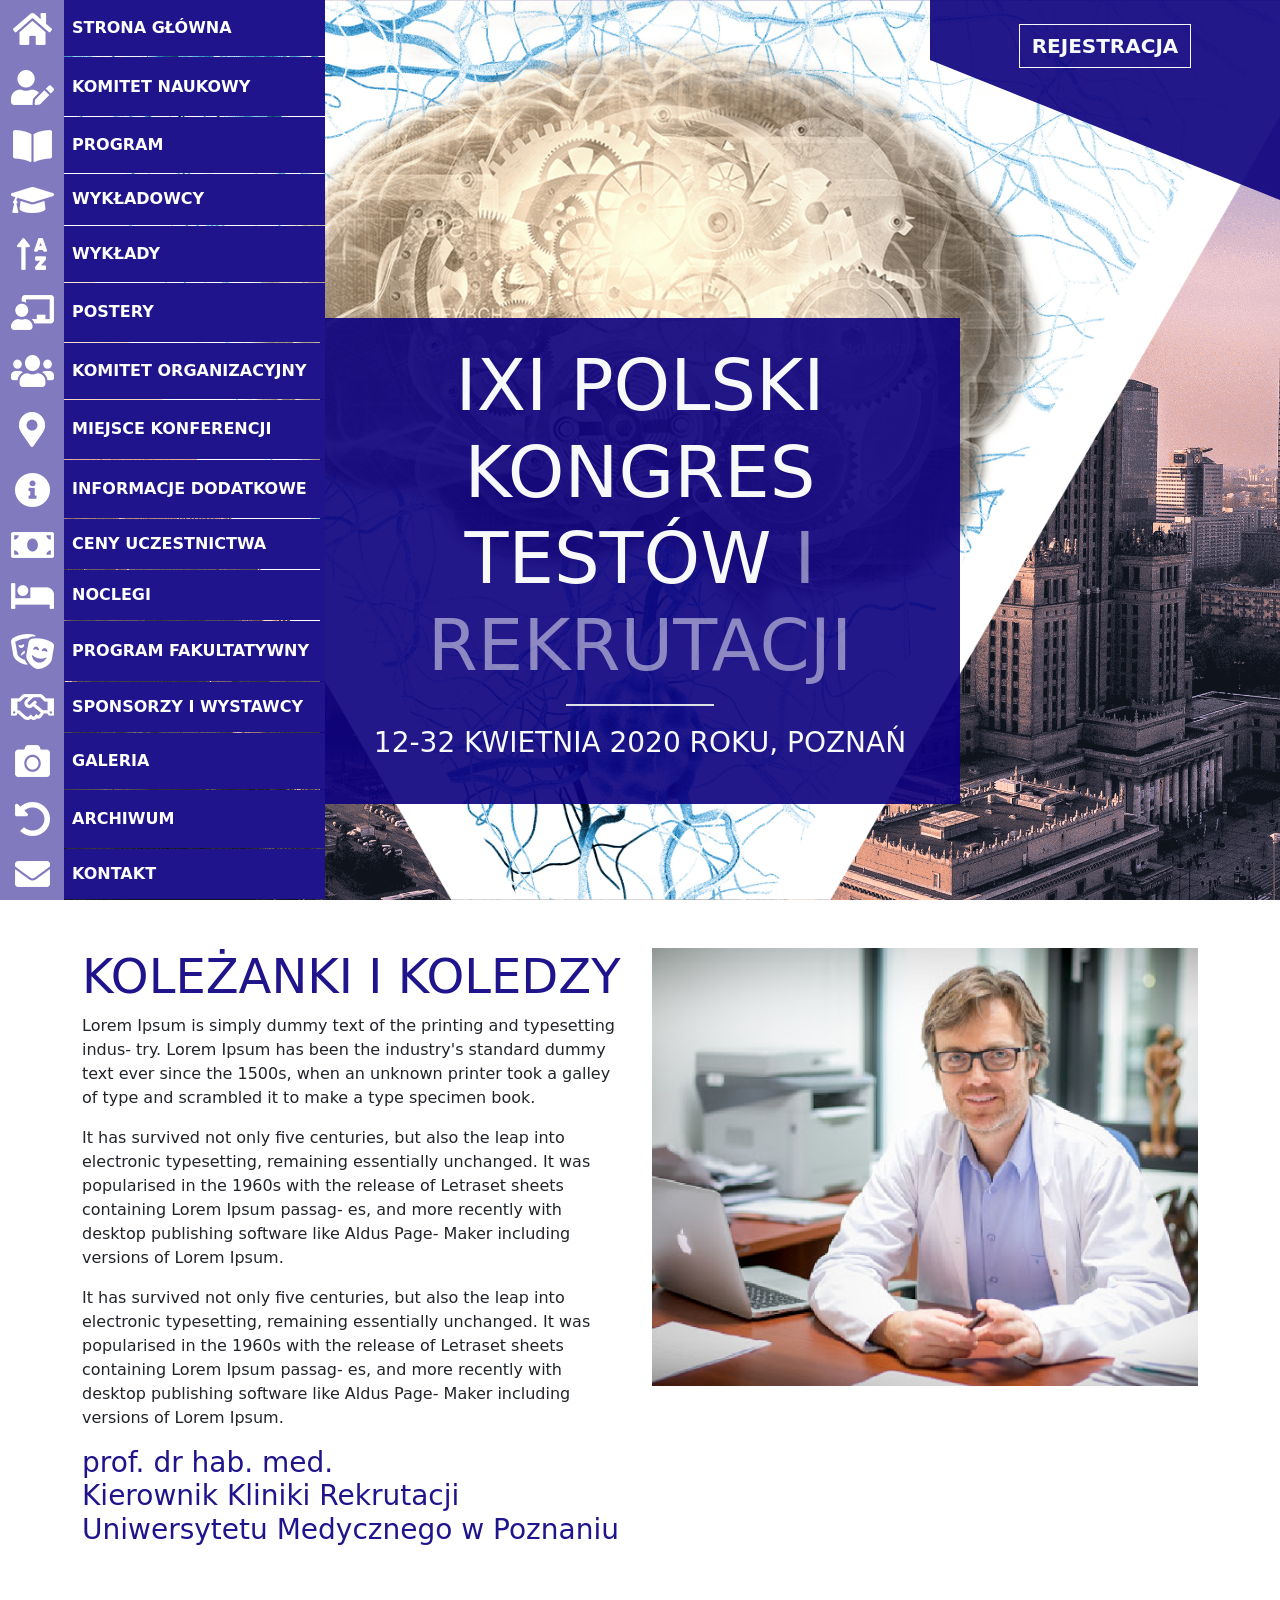
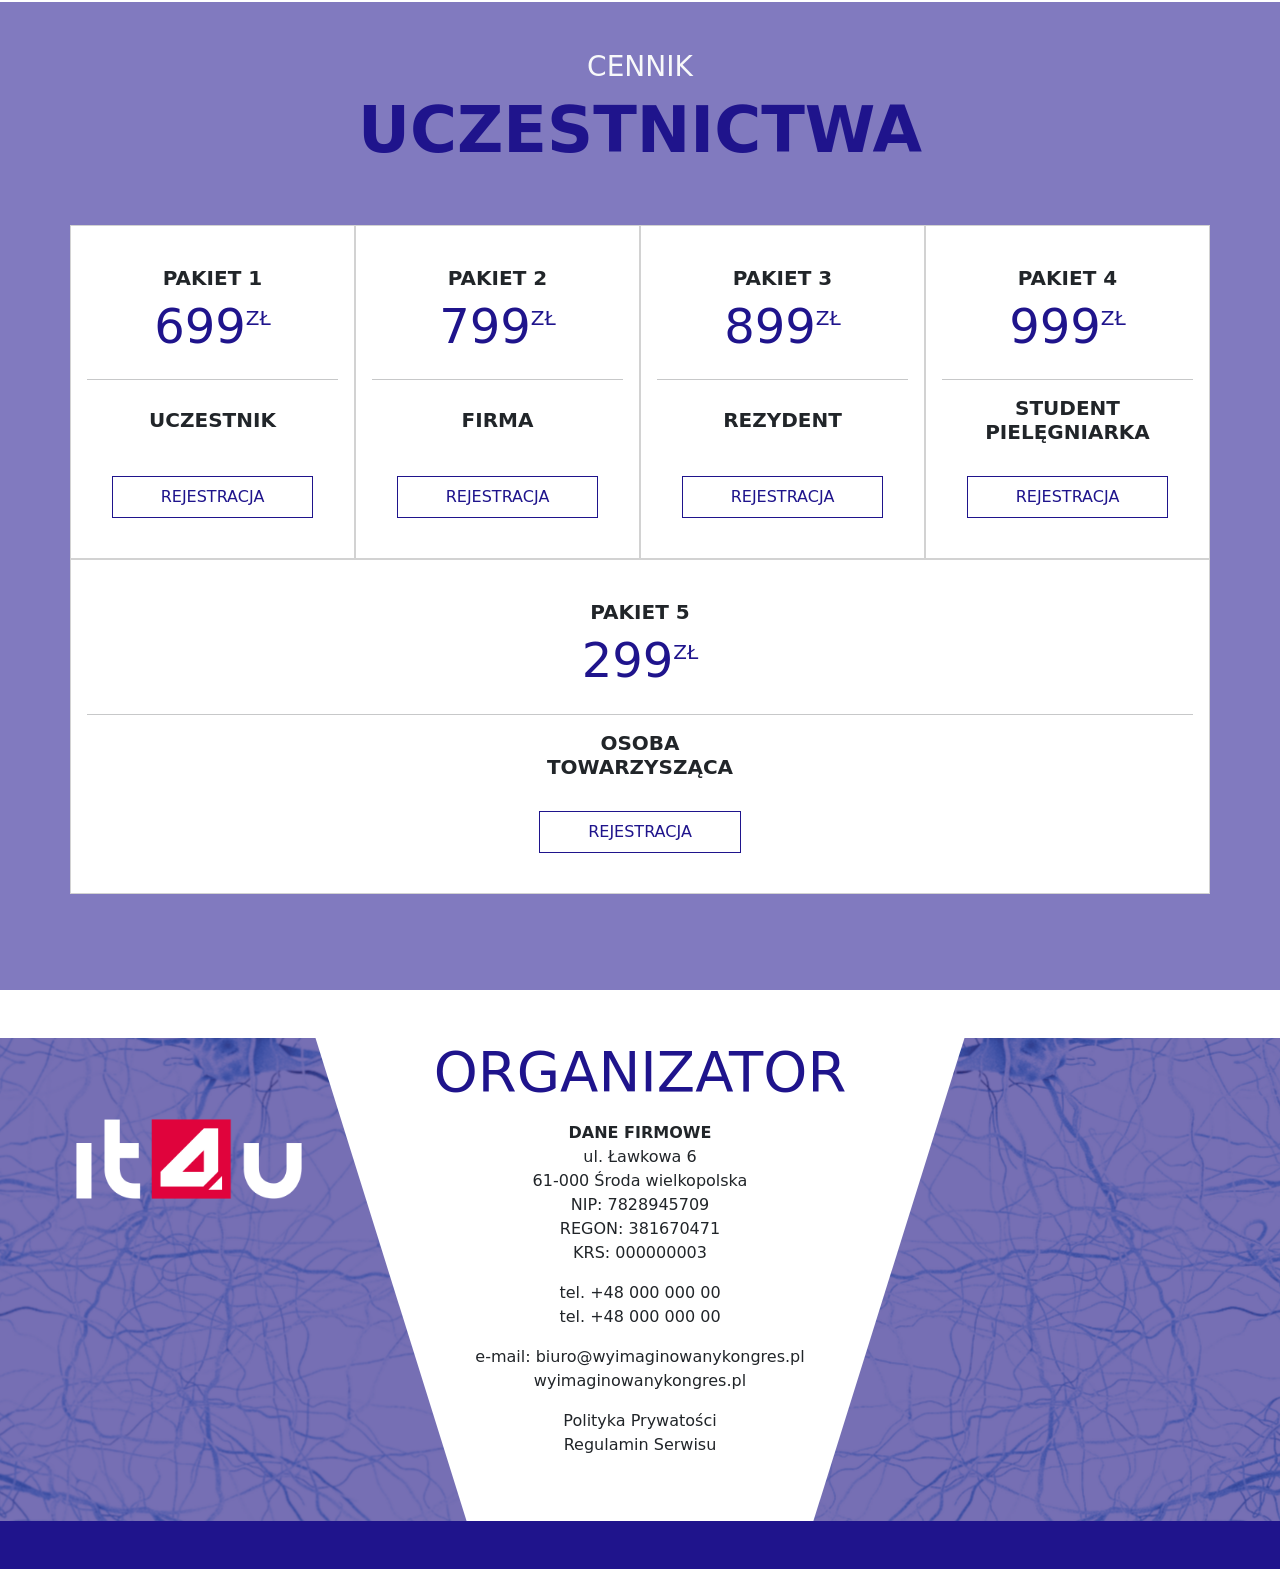
==== commit 29fd45a5: "Update layout responsivness" ====
--- a/index.html
+++ b/index.html
@@ -3,6 +3,7 @@
 
 <head>
   <meta charset="UTF-8" />
+  <meta name="viewport" content="width=device-width, initial-scale=1">
   <title>Kongres Testów</title>
   <link href="https://cdn.jsdelivr.net/npm/bootstrap@5.3.2/dist/css/bootstrap.min.css" rel="stylesheet"
     integrity="sha384-T3c6CoIi6uLrA9TneNEoa7RxnatzjcDSCmG1MXxSR1GAsXEV/Dwwykc2MPK8M2HN" crossorigin="anonymous" />
@@ -13,7 +14,7 @@
 </head>
 
 <body class="bg-white container-fluid p-0 m-0">
-  <header class="custom-header-background position-relative min-vh-100 d-flex overflow-hidden">
+  <section class="custom-header-background position-relative min-vh-100 d-flex overflow-hidden">
     <div class="position-absolute w-100 h-100 d-flex justify-content-center">
       <img class="h-100  " src="./images/header-brain-bg-min.png" />
     </div>
@@ -24,15 +25,15 @@
           d-flex
           justify-content-center
           align-items-end
+          pb-5
         ">
       <div class="
             custom-bg-primary-transparent
             text-center
-            w-50
             p-4
             mb-5
             text-light
-            
+            custom-heading-container
           ">
         <h1 class="fw-light display-2">
           IXI POLSKI KONGRES <br /><span class="fw-normal">TESTÓW <span class="opacity-50">I REKRUTACJI</span></span>
@@ -51,15 +52,14 @@
           justify-content-center
           
         ">
-      <button type="button" class="btn btn-outline-light rounded-0 mt-4 fs-5">
+      <button type="button" class="btn btn-outline-light rounded-0 mt-3 mt-md-4">
         <b>REJESTRACJA</b>
       </button>
     </div>
     <nav class="navbar navbar-expand-lg navbar-light p-0">
       <ul class="list-group h-100">
-        <button class="navbar-toggler custom-bg-secondary border-0 rounded-0" type="button" data-bs-toggle="collapse"
-          style="width:55px; height:55px;" data-bs-target="#navbarNavDropdown" aria-expanded="false"
-          aria-controls="collapseWidthExample">
+        <button class="navbar-toggler custom-bg-secondary border-0 rounded-0 custom-nav-toggle-button" type="button"
+          data-bs-toggle="collapse" data-bs-target="#navbarNavDropdown" aria-expanded="false">
           <span class="navbar-toggler-icon"></span>
         </button>
         <div class="collapse h-100 navbar-collapse custom-navbar-collapse" id="navbarNavDropdown">
@@ -596,132 +596,140 @@
         </div>
       </ul>
     </nav>
-  </header>
-  <div class="container mt-5">
-    <div class="row">
-      <diV class="col custom-fade-in-left">
-        <h2 class="fw-light display-5 custom-text-primary">KOLEŻANKI I KOLEDZY</h2>
-        <p>
-          Lorem Ipsum is simply dummy text of the printing and typesetting indus- try. Lorem Ipsum has been the
-          industry's standard dummy text ever since the 1500s, when an unknown printer took a galley of type and
-          scrambled it to make a type specimen book.
-        </p>
-        <p>
-          It has survived not only five centuries, but also the leap into electronic typesetting, remaining essentially
-          unchanged. It was popularised in the 1960s with the release of Letraset sheets containing Lorem Ipsum passag-
-          es, and more recently with desktop publishing software like Aldus Page- Maker including versions of Lorem
-          Ipsum.
-        </p>
-        <p>
-          It has survived not only five centuries, but also the leap into electronic typesetting, remaining essentially
-          unchanged. It was popularised in the 1960s with the release of Letraset sheets containing Lorem Ipsum passag-
-          es, and more recently with desktop publishing software like Aldus Page- Maker including versions of Lorem
-          Ipsum.
-        </p>
-        <h3 class="fw-light custom-text-primary">prof. dr hab. med. <br>Kierownik Kliniki Rekrutacji <br>Uniwersytetu
-          Medycznego w Poznaniu</h3>
-      </diV>
-      <div class="col custom-fade-in-right">
-        <img class="w-100" src="./images/dr-image.png"></img>
+  </section>
+  <main>
+    <div class="container mt-5">
+      <div class="row">
+        <diV class="col custom-fade-in-left">
+          <h2 class="fw-light display-5 custom-text-primary">KOLEŻANKI I KOLEDZY</h2>
+          <p>
+            Lorem Ipsum is simply dummy text of the printing and typesetting indus- try. Lorem Ipsum has been the
+            industry's standard dummy text ever since the 1500s, when an unknown printer took a galley of type and
+            scrambled it to make a type specimen book.
+          </p>
+          <p>
+            It has survived not only five centuries, but also the leap into electronic typesetting, remaining
+            essentially
+            unchanged. It was popularised in the 1960s with the release of Letraset sheets containing Lorem Ipsum
+            passag-
+            es, and more recently with desktop publishing software like Aldus Page- Maker including versions of Lorem
+            Ipsum.
+          </p>
+          <p>
+            It has survived not only five centuries, but also the leap into electronic typesetting, remaining
+            essentially
+            unchanged. It was popularised in the 1960s with the release of Letraset sheets containing Lorem Ipsum
+            passag-
+            es, and more recently with desktop publishing software like Aldus Page- Maker including versions of Lorem
+            Ipsum.
+          </p>
+          <h3 class="fw-light custom-text-primary">prof. dr hab. med. <br>Kierownik Kliniki Rekrutacji
+            <br>Uniwersytetu
+            Medycznego w Poznaniu
+          </h3>
+        </diV>
+        <div class="col custom-fade-in-right">
+          <img class="w-100" src="./images/dr-image.png"></img>
+        </div>
       </div>
     </div>
-  </div>
-  <div class="mt-5 pb-5 custom-bg-secondary text-center text-light">
-    <div class="pt-5">
-      <h3>CENNIK</h5>
-        <h3 class="custom-text-primary display-3 fw-bold text-center">UCZESTNICTWA</h3>
-        <div class="container mt-5 pb-5">
-          <div class="row pt-2">
-            <div class="col p-0">
-              <div class="card rounded-0 h-100 pb-4 pt-4">
-                <div class="card-body d-flex flex-column h-100">
-                  <h5 class="card-title fw-bold">PAKIET 1</h5>
-                  <h5 class="card-title custom-text-primary d-flex justify-content-center"><span
-                      class="display-5">699</span><span class="lh-lg">ZŁ</span></h5>
-                  <hr>
-                  <div class="d-flex flex-column flex-grow-1 align-items-center">
-                    <h5 class="card-title fw-bold h-100 d-flex align-items-center">UCZESTNIK</h5>
-                    <button type="button"
-                      class="btn custom-price-register-buttom rounded-0 mt-4 pt-2 pb-2 ps-5 pe-5 fw-light">
-                      <b>REJESTRACJA</b>
-                    </button>
+    <div class="mt-5 pb-5 custom-bg-secondary text-center text-light">
+      <div class="pt-5">
+        <h3>CENNIK</h5>
+          <h3 class="custom-text-primary display-3 fw-bold text-center">UCZESTNICTWA</h3>
+          <div class="container mt-5 pb-5">
+            <div class="row pt-2">
+              <div class="col p-0">
+                <div class="card rounded-0 h-100 pb-4 pt-4">
+                  <div class="card-body d-flex flex-column h-100">
+                    <h5 class="card-title fw-bold">PAKIET 1</h5>
+                    <h5 class="card-title custom-text-primary d-flex justify-content-center"><span
+                        class="display-5">699</span><span class="lh-lg">ZŁ</span></h5>
+                    <hr>
+                    <div class="d-flex flex-column flex-grow-1 align-items-center">
+                      <h5 class="card-title fw-bold h-100 d-flex align-items-center">UCZESTNIK</h5>
+                      <button type="button"
+                        class="btn custom-price-register-buttom rounded-0 mt-4 pt-2 pb-2 ps-5 pe-5 fw-light">
+                        <b>REJESTRACJA</b>
+                      </button>
+                    </div>
                   </div>
                 </div>
               </div>
-            </div>
-            <div class="col p-0">
-              <div class="card rounded-0 h-100 pb-4 pt-4">
-                <div class="card-body d-flex flex-column h-100">
-                  <h5 class="card-title fw-bold">PAKIET 2</h5>
-                  <h5 class="card-title custom-text-primary d-flex justify-content-center"><span
-                      class="display-5">799</span><span class="lh-lg">ZŁ</span></h5>
-                  <hr>
-                  <div class="d-flex flex-column flex-grow-1 align-items-center">
-                    <h5 class="card-title fw-bold h-100 d-flex align-items-center">FIRMA</h5>
-                    <button type="button"
-                      class="btn custom-price-register-buttom rounded-0 mt-4 pt-2 pb-2 ps-5 pe-5 fw-light">
-                      <b>REJESTRACJA</b>
-                    </button>
+              <div class="col p-0">
+                <div class="card rounded-0 h-100 pb-4 pt-4">
+                  <div class="card-body d-flex flex-column h-100">
+                    <h5 class="card-title fw-bold">PAKIET 2</h5>
+                    <h5 class="card-title custom-text-primary d-flex justify-content-center"><span
+                        class="display-5">799</span><span class="lh-lg">ZŁ</span></h5>
+                    <hr>
+                    <div class="d-flex flex-column flex-grow-1 align-items-center">
+                      <h5 class="card-title fw-bold h-100 d-flex align-items-center">FIRMA</h5>
+                      <button type="button"
+                        class="btn custom-price-register-buttom rounded-0 mt-4 pt-2 pb-2 ps-5 pe-5 fw-light">
+                        <b>REJESTRACJA</b>
+                      </button>
+                    </div>
                   </div>
                 </div>
               </div>
-            </div>
-            <div class="col p-0">
-              <div class="card rounded-0 h-100 pb-4 pt-4">
-                <div class="card-body d-flex flex-column h-100">
-                  <h5 class="card-title fw-bold">PAKIET 3</h5>
-                  <h5 class="card-title custom-text-primary d-flex justify-content-center"><span
-                      class="display-5">899</span><span class="lh-lg">ZŁ</span></h5>
-                  <hr>
-                  <div class="d-flex flex-column flex-grow-1 align-items-center">
-                    <h5 class="card-title fw-bold h-100 d-flex align-items-center">REZYDENT</h5>
-                    <button type="button"
-                      class="btn custom-price-register-buttom rounded-0 mt-4 pt-2 pb-2 ps-5 pe-5 fw-light">
-                      <b>REJESTRACJA</b>
-                    </button>
+              <div class="col p-0">
+                <div class="card rounded-0 h-100 pb-4 pt-4">
+                  <div class="card-body d-flex flex-column h-100">
+                    <h5 class="card-title fw-bold">PAKIET 3</h5>
+                    <h5 class="card-title custom-text-primary d-flex justify-content-center"><span
+                        class="display-5">899</span><span class="lh-lg">ZŁ</span></h5>
+                    <hr>
+                    <div class="d-flex flex-column flex-grow-1 align-items-center">
+                      <h5 class="card-title fw-bold h-100 d-flex align-items-center">REZYDENT</h5>
+                      <button type="button"
+                        class="btn custom-price-register-buttom rounded-0 mt-4 pt-2 pb-2 ps-5 pe-5 fw-light">
+                        <b>REJESTRACJA</b>
+                      </button>
+                    </div>
                   </div>
                 </div>
               </div>
-            </div>
-            <div class="col p-0">
-              <div class="card rounded-0 h-100 pb-4 pt-4">
-                <div class="card-body d-flex flex-column h-100">
-                  <h5 class="card-title fw-bold">PAKIET 4</h5>
-                  <h5 class="card-title custom-text-primary d-flex justify-content-center"><span
-                      class="display-5">999</span><span class="lh-lg">ZŁ</span></h5>
-                  <hr>
-                  <div class="d-flex flex-column flex-grow-1 align-items-center">
-                    <h5 class="card-title fw-bold h-100 d-flex align-items-center">STUDENT<br>PIELĘGNIARKA</h5>
-                    <button type="button"
-                      class="btn custom-price-register-buttom rounded-0 mt-4 pt-2 pb-2 ps-5 pe-5 fw-light">
-                      <b>REJESTRACJA</b>
-                    </button>
+              <div class="col p-0">
+                <div class="card rounded-0 h-100 pb-4 pt-4">
+                  <div class="card-body d-flex flex-column h-100">
+                    <h5 class="card-title fw-bold">PAKIET 4</h5>
+                    <h5 class="card-title custom-text-primary d-flex justify-content-center"><span
+                        class="display-5">999</span><span class="lh-lg">ZŁ</span></h5>
+                    <hr>
+                    <div class="d-flex flex-column flex-grow-1 align-items-center">
+                      <h5 class="card-title fw-bold h-100 d-flex align-items-center">STUDENT<br>PIELĘGNIARKA</h5>
+                      <button type="button"
+                        class="btn custom-price-register-buttom rounded-0 mt-4 pt-2 pb-2 ps-5 pe-5 fw-light">
+                        <b>REJESTRACJA</b>
+                      </button>
+                    </div>
                   </div>
                 </div>
               </div>
-            </div>
-            <div class="col p-0">
-              <div class="card rounded-0 h-100 pb-4 pt-4">
-                <div class="card-body d-flex flex-column h-100">
-                  <h5 class="card-title fw-bold">PAKIET 5</h5>
-                  <h5 class="card-title custom-text-primary d-flex justify-content-center"><span
-                      class="display-5">299</span><span class="lh-lg">ZŁ</span></h5>
-                  <hr>
-                  <div class="d-flex flex-column flex-grow-1 align-items-center">
-                    <h5 class="card-title fw-bold h-100 d-flex align-items-center">OSOBA<br>TOWARZYSZĄCA</h5>
-                    <button type="button"
-                      class="btn custom-price-register-buttom rounded-0 mt-4 pt-2 pb-2 ps-5 pe-5 fw-light">
-                      <b>REJESTRACJA</b>
-                    </button>
+              <div class="col p-0">
+                <div class="card rounded-0 h-100 pb-4 pt-4">
+                  <div class="card-body d-flex flex-column h-100">
+                    <h5 class="card-title fw-bold">PAKIET 5</h5>
+                    <h5 class="card-title custom-text-primary d-flex justify-content-center"><span
+                        class="display-5">299</span><span class="lh-lg">ZŁ</span></h5>
+                    <hr>
+                    <div class="d-flex flex-column flex-grow-1 align-items-center">
+                      <h5 class="card-title fw-bold h-100 d-flex align-items-center">OSOBA<br>TOWARZYSZĄCA</h5>
+                      <button type="button"
+                        class="btn custom-price-register-buttom rounded-0 mt-4 pt-2 pb-2 ps-5 pe-5 fw-light">
+                        <b>REJESTRACJA</b>
+                      </button>
+                    </div>
                   </div>
                 </div>
               </div>
             </div>
           </div>
-        </div>
+      </div>
     </div>
-  </div>
-  <footer class="custom-footer-background mt-5 overflow-hidden">
+  </main>
+  <footer class="custom-footer-background mt-5 overflow-hidden text-break">
     <div class="row custom-bg-secondary-transparent">
       <div class="col-2 col-md-3">
         <div class="h-50 d-flex justify-content-end">
@@ -730,8 +738,8 @@
       </div>
       <div
         class="col-8 col-md-6 d-flex flex-column text-center align-items-center bg-white custom-footer-clipped-bg pb-5">
+        <h3 class="custom-text-primary fw-normal display-4 pb-2">ORGANIZATOR</h3>
         <div class="container w-75">
-          <h3 class="custom-text-primary fw-normal display-4 pb-2">ORGANIZATOR</h3>
           <p>
             <strong>DANE FIRMOWE</strong><br>ul. Ławkowa 6<br>61-000 Środa wielkopolska<br>NIP: 7828945709<br>REGON:
             381670471<br>KRS:
--- a/customCss.css
+++ b/customCss.css
@@ -29,6 +29,11 @@
 .custom-text-secondary {
   color: #817abf;
 }
+
+.custom-heading-container {
+  width: 75%;
+}
+
 
 .custom-nav-item {
   margin-bottom: 1px;
@@ -40,7 +45,12 @@
 }
 
 .custom-nav-item-icon {
-  width: 55px;
+  width: 4rem;
+}
+
+.custom-nav-toggle-button {
+  width: 4rem;
+  height: 4rem;
 }
 
 .custom-navbar-collapse {
@@ -48,8 +58,8 @@
 }
 
 .custom-register-section {
-  height: 200px;
-  width: 350px;
+  height: 150px;
+  width: 200px;
   clip-path: polygon(0 0, 100% 0, 100% 100%, 0 30%);
 }
 
@@ -81,6 +91,22 @@
   -o-animation: fadeInRight 1s;
 }
 
+@media (min-width: 768px) {
+
+  .custom-heading-container {
+    width: 50%;
+  }
+
+  .custom-register-section {
+    height: 200px;
+    width: 350px;
+  }
+
+  .custom-register-section button {
+    font-size: 1.25rem;
+  }
+}
+
 @keyframes fadeInLeft {
   0% {
     opacity: 0;
